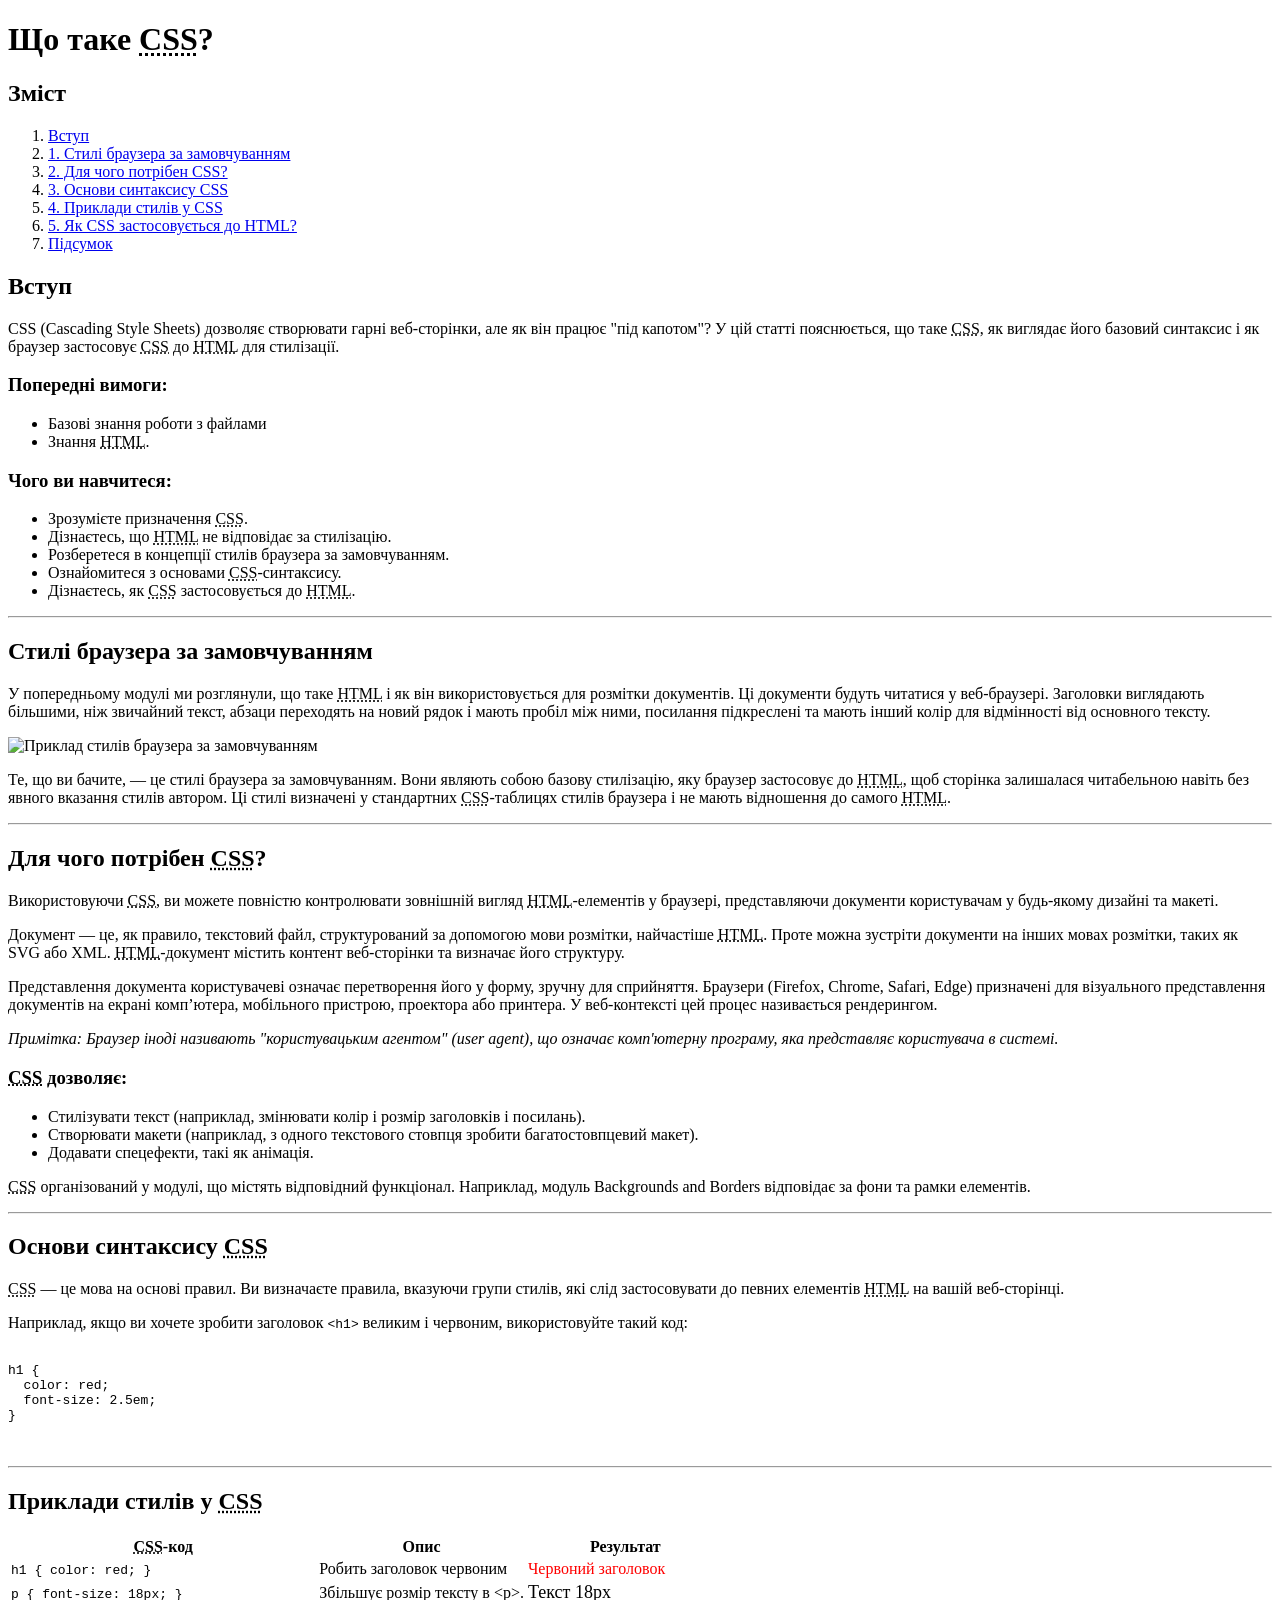
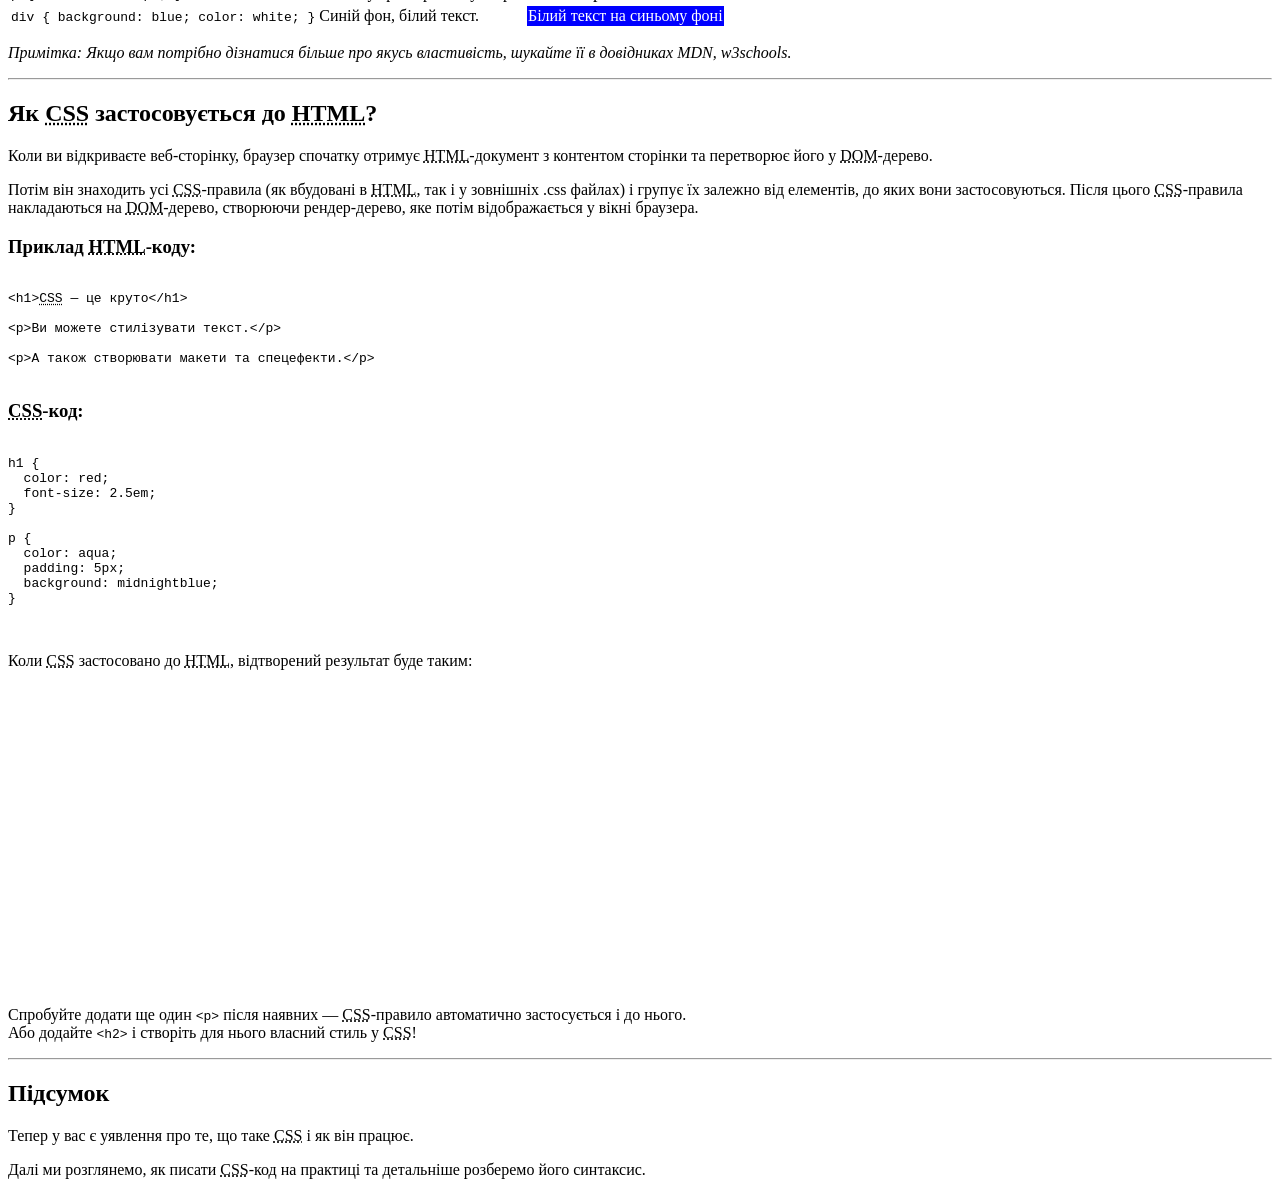
==== lb2_Pipko/lb2_task3_Pipko.html @ 271a4051 "Upload lb2_Pipko" ====
<!-- @format -->

<!doctype html>
<html lang="en">
	<head>
		<meta charset="UTF-8" />
		<meta
			name="viewport"
			content="width=device-width, initial-scale=1.0"
		/>
		<title>Завдання 3. txt2html - Лабораторна робота №2</title>
	</head>
	<body>
		<header>
			<h1>Що таке <abbr title="Cascading Style Sheets">CSS</abbr>?</h1>

			<h2>Зміст</h2>
			<nav>
				<ol>
					<li><a href="#vstup">Вступ</a></li>
					<li>
						<a href="#styli-brauzera-za-zamovchuvannyam">
							1. Стилі браузера за замовчуванням
						</a>
					</li>
					<li>
						<a href="#dlya-choho-potriben-css">
							2. Для чого потрібен CSS?
						</a>
					</li>
					<li>
						<a href="#osnovy-syntaksysu-css">
							3. Основи синтаксису CSS
						</a>
					</li>
					<li>
						<a href="#pryklady-styliv-u-css">
							4. Приклади стилів у CSS
						</a>
					</li>
					<li>
						<a href="#yak-css-zastosovuyetsya-do-html">
							5. Як CSS застосовується до HTML?
						</a>
					</li>
					<li>
						<a href="#pidsumok">Підсумок</a>
					</li>
				</ol>
			</nav>
		</header>
		<main>
			<article>
				<section id="vstup">
					<h2>Вступ</h2>
					<p>
						СSS (Cascading Style Sheets) дозволяє створювати гарні
						веб-сторінки, але як він працює "під капотом"? У цій
						статті пояснюється, що таке
						<abbr title="Cascading Style Sheets">CSS</abbr>, як
						виглядає його базовий синтаксис і як браузер застосовує
						<abbr title="Cascading Style Sheets">CSS</abbr> до
						<abbr title="HyperText Markup Language">HTML</abbr>
						для стилізації.
					</p>
					<h3>Попередні вимоги:</h3>
					<ul>
						<li>Базові знання роботи з файлами</li>
						<li>
							Знання
							<abbr title="HyperText Markup Language">HTML</abbr>.
						</li>
					</ul>

					<h3>Чого ви навчитеся:</h3>
					<ul>
						<li>
							Зрозумієте призначення
							<abbr title="Cascading Style Sheets">CSS</abbr>.
						</li>
						<li>
							Дізнаєтесь, що
							<abbr title="HyperText Markup Language">HTML</abbr>
							не відповідає за стилізацію.
						</li>
						<li>
							Розберетеся в концепції стилів браузера за
							замовчуванням.
						</li>
						<li>
							Ознайомитеся з основами
							<abbr title="Cascading Style Sheets">CSS</abbr
							>-синтаксису.
						</li>
						<li>
							Дізнаєтесь, як
							<abbr title="Cascading Style Sheets">CSS</abbr>
							застосовується до
							<abbr title="HyperText Markup Language">HTML</abbr>.
						</li>
					</ul>
				</section>
				<hr />
				<section id="styli-brauzera-za-zamovchuvannyam">
					<h2>Стилі браузера за замовчуванням</h2>
					<p>
						У попередньому модулі ми розглянули, що таке
						<abbr title="HyperText Markup Language">HTML</abbr> і як
						він використовується для розмітки документів. Ці
						документи будуть читатися у веб-браузері. Заголовки
						виглядають більшими, ніж звичайний текст, абзаци
						переходять на новий рядок і мають пробіл між ними,
						посилання підкреслені та мають інший колір для
						відмінності від основного тексту.
					</p>

					<img
						src="html-example.png"
						alt="Приклад стилів браузера за замовчуванням"
					/>

					<p>
						Те, що ви бачите, — це стилі браузера за замовчуванням.
						Вони являють собою базову стилізацію, яку браузер
						застосовує до
						<abbr title="HyperText Markup Language">HTML</abbr>, щоб
						сторінка залишалася читабельною навіть без явного
						вказання стилів автором. Ці стилі визначені у
						стандартних
						<abbr title="Cascading Style Sheets">CSS</abbr>-таблицях
						стилів браузера і не мають відношення до самого
						<abbr title="HyperText Markup Language">HTML</abbr>.
					</p>
				</section>
				<hr />
				<section id="dlya-choho-potriben-css">
					<h2>
						Для чого потрібен
						<abbr title="Cascading Style Sheets">CSS</abbr>?
					</h2>
					<p>
						Використовуючи
						<abbr title="Cascading Style Sheets">CSS</abbr>, ви
						можете повністю контролювати зовнішній вигляд
						<abbr title="HyperText Markup Language">HTML</abbr
						>-елементів у браузері, представляючи документи
						користувачам у будь-якому дизайні та макеті.
					</p>
					<p>
						Документ — це, як правило, текстовий файл,
						структурований за допомогою мови розмітки, найчастіше
						<abbr title="HyperText Markup Language">HTML</abbr>.
						Проте можна зустріти документи на інших мовах розмітки,
						таких як SVG або XML.
						<abbr title="HyperText Markup Language">HTML</abbr
						>-документ містить контент веб-сторінки та визначає його
						структуру.
					</p>
					<p>
						Представлення документа користувачеві означає
						перетворення його у форму, зручну для сприйняття.
						Браузери (Firefox, Chrome, Safari, Edge) призначені для
						візуального представлення документів на екрані
						комп’ютера, мобільного пристрою, проектора або принтера.
						У веб-контексті цей процес називається рендерингом.
					</p>

					<p>
						<em
							>Примітка: Браузер іноді називають "користувацьким
							агентом" (user agent), що означає комп'ютерну
							програму, яка представляє користувача в системі.
						</em>
					</p>

					<h3>
						<abbr title="Cascading Style Sheets">CSS</abbr>
						дозволяє:
					</h3>
					<ul>
						<li>
							Стилізувати текст (наприклад, змінювати колір і
							розмір заголовків і посилань).
						</li>
						<li>
							Створювати макети (наприклад, з одного текстового
							стовпця зробити багатостовпцевий макет).
						</li>
						<li>Додавати спецефекти, такі як анімація.</li>
					</ul>

					<p>
						<abbr title="Cascading Style Sheets">CSS</abbr>
						організований у модулі, що містять відповідний
						функціонал. Наприклад, модуль Backgrounds and Borders
						відповідає за фони та рамки елементів.
					</p>
				</section>
				<hr />
				<section id="osnovy-syntaksysu-css">
					<h2>
						Основи синтаксису
						<abbr title="Cascading Style Sheets">CSS</abbr>
					</h2>
					<p>
						<abbr title="Cascading Style Sheets">CSS</abbr> — це
						мова на основі правил. Ви визначаєте правила, вказуючи
						групи стилів, які слід застосовувати до певних елементів
						<abbr title="HyperText Markup Language">HTML</abbr> на
						вашій веб-сторінці.
					</p>
					<p>
						Наприклад, якщо ви хочете зробити заголовок
						<code>&lt;h1&gt;</code> великим і червоним,
						використовуйте такий код:
					</p>

					<pre>
                        <code>  
h1 {
  color: red;
  font-size: 2.5em;
}
                        </code>
                    </pre>
				</section>
				<hr />
				<section id="pryklady-styliv-u-css">
					<h2>
						Приклади стилів у
						<abbr title="Cascading Style Sheets">CSS</abbr>
					</h2>
					<table>
						<thead>
							<th>
								<abbr title="Cascading Style Sheets">CSS</abbr
								>-код
							</th>
							<th>Опис</th>
							<th>Результат</th>
						</thead>
						<tbody>
							<tr>
								<td><code>h1 { color: red; }</code></td>
								<td>Робить заголовок червоним</td>
								<td style="color: red">Червоний заголовок</td>
							</tr>
							<tr>
								<td><code>p { font-size: 18px; }</code></td>
								<td>Збільшує розмір тексту в &lt;p&gt;.</td>
								<td style="font-size: 18px">Текст 18px</td>
							</tr>
							<tr>
								<td>
									<code
										>div { background: blue; color: white;
										}</code
									>
								</td>
								<td>Синій фон, білий текст.</td>
								<td style="background: blue; color: white">
									Білий текст на синьому фоні
								</td>
							</tr>
						</tbody>
					</table>

					<p>
						<em
							>Примітка: Якщо вам потрібно дізнатися більше про
							якусь властивість, шукайте її в довідниках MDN,
							w3schools.
						</em>
					</p>
				</section>
				<hr />
				<section id="yak-css-zastosovuyetsya-do-html">
					<h2>
						Як
						<abbr title="Cascading Style Sheets">CSS</abbr>
						застосовується до
						<abbr title="HyperText Markup Language">HTML</abbr>?
					</h2>
					<p>
						Коли ви відкриваєте веб-сторінку, браузер спочатку
						отримує
						<abbr title="HyperText Markup Language">HTML</abbr
						>-документ з контентом сторінки та перетворює його у
						<abbr title="Document Object Model">DOM</abbr>-дерево.
					</p>
					<p>
						Потім він знаходить усі
						<abbr title="Cascading Style Sheets">CSS</abbr>-правила
						(як вбудовані в
						<abbr title="HyperText Markup Language">HTML</abbr>, так
						і у зовнішніх .css файлах) і групує їх залежно від
						елементів, до яких вони застосовуються. Після цього
						<abbr title="Cascading Style Sheets">CSS</abbr>-правила
						накладаються на
						<abbr title="Document Object Model">DOM</abbr>-дерево,
						створюючи рендер-дерево, яке потім відображається у
						вікні браузера.
					</p>

					<h3>
						Приклад
						<abbr title="HyperText Markup Language">HTML</abbr
						>-коду:
					</h3>
					<pre>
    <code>
&lt;h1&gt;<abbr title="Cascading Style Sheets">CSS</abbr> — це круто&lt;/h1&gt;

&lt;p&gt;Ви можете стилізувати текст.&lt;/p&gt;

&lt;p&gt;А також створювати макети та спецефекти.&lt;/p&gt;
    </code>
</pre>

					<h3>
						<abbr title="Cascading Style Sheets">CSS</abbr>-код:
					</h3>
					<pre>
                        <code>
h1 {
  color: red;
  font-size: 2.5em;
}

p {
  color: aqua;
  padding: 5px;
  background: midnightblue;
}
                        </code>
                    </pre>

					<p>
						Коли
						<abbr title="Cascading Style Sheets">CSS</abbr>
						застосовано до
						<abbr title="HyperText Markup Language">HTML</abbr>,
						відтворений результат буде таким:
					</p>
					<iframe
						src="https://stackblitz.com/edit/web-platform-d6bd1y57?embed=1&file=styles.css"
						frameborder="0"
						width="500"
						height="300"
					></iframe>

					<p>
						Спробуйте додати ще один <code>&lt;p&gt;</code> після
						наявних —
						<abbr title="Cascading Style Sheets">CSS</abbr>-правило
						автоматично застосується і до нього. <br />Або додайте
						<code>&lt;h2&gt;</code> і створіть для нього власний
						стиль у <abbr title="Cascading Style Sheets">CSS</abbr>!
					</p>
				</section>
				<hr />
				<section id="pidsumok">
					<h2>Підсумок</h2>

					<p>
						Тепер у вас є уявлення про те, що таке
						<abbr title="Cascading Style Sheets">CSS</abbr> і як він
						працює.
					</p>
					<p>
						Далі ми розглянемо, як писати
						<abbr title="Cascading Style Sheets">CSS</abbr>-код на
						практиці та детальніше розберемо його синтаксис.
					</p>
				</section>
			</article>
		</main>
	</body>
</html>
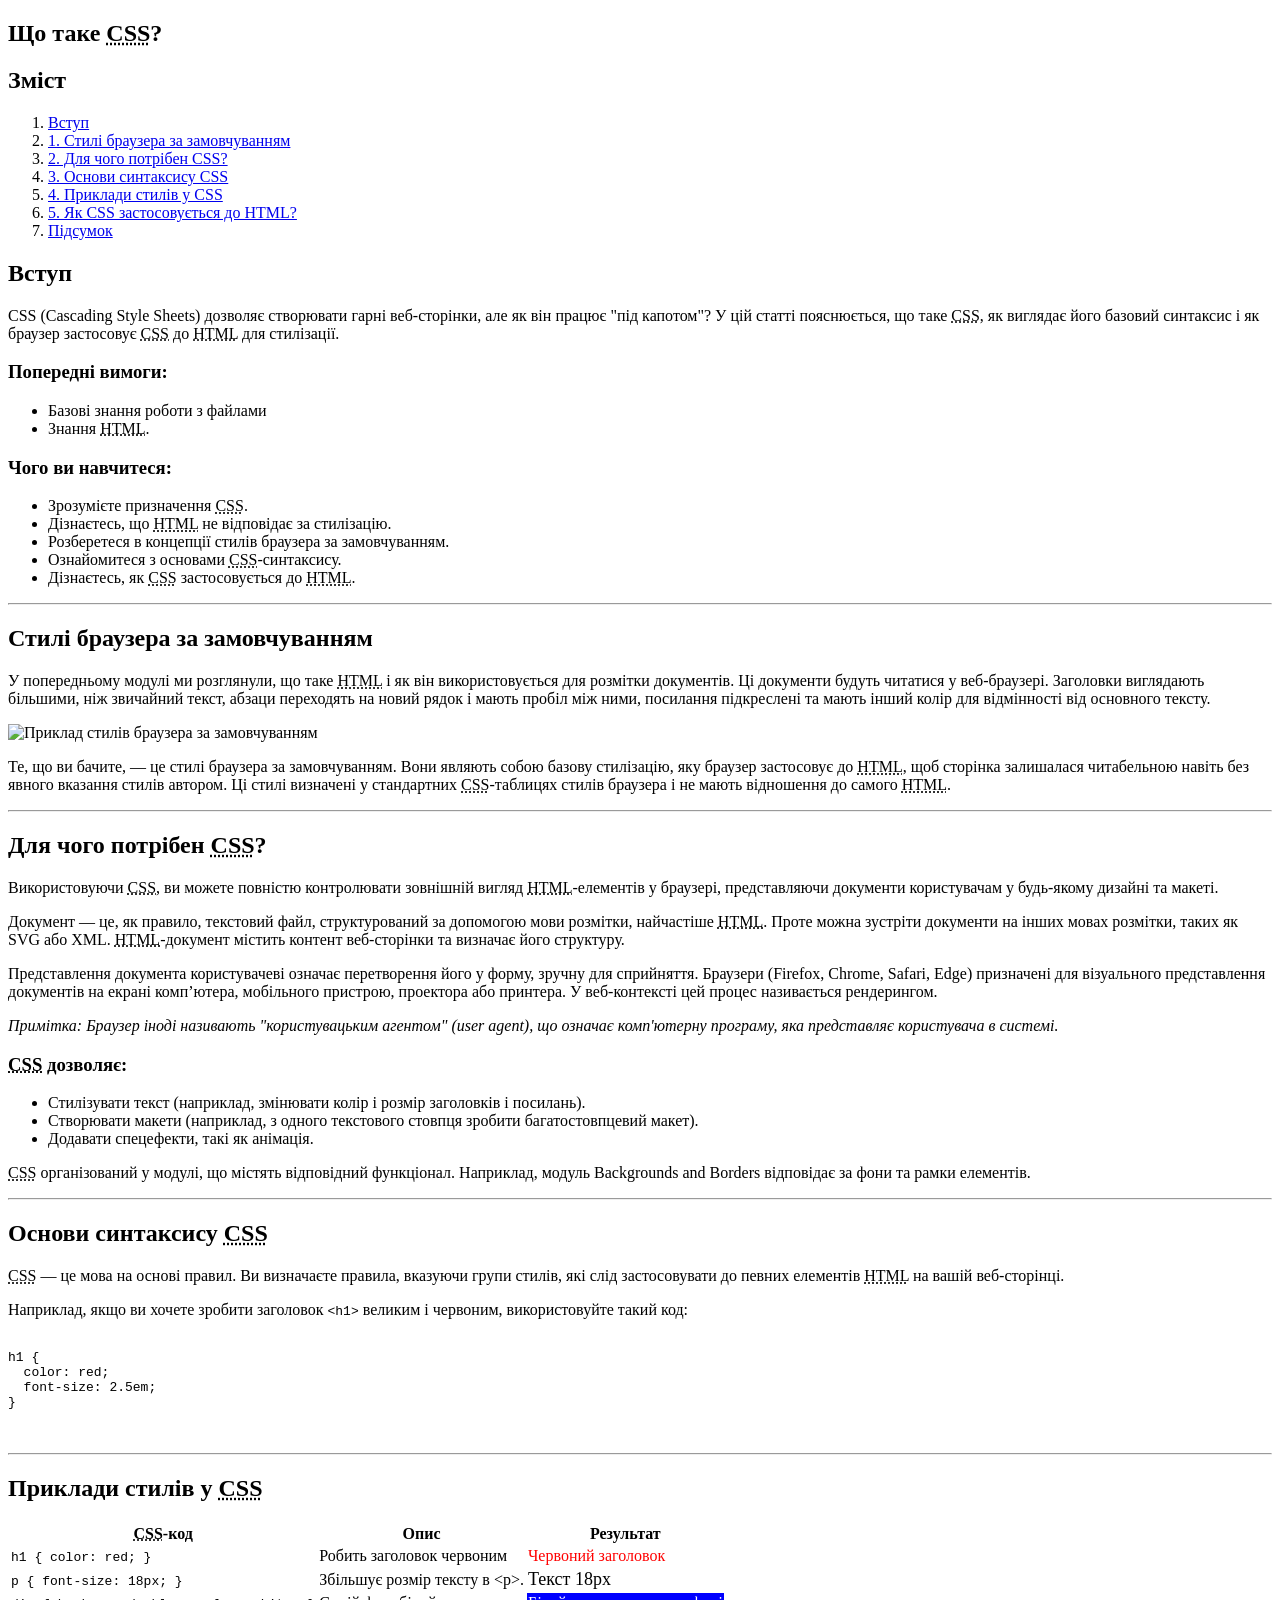
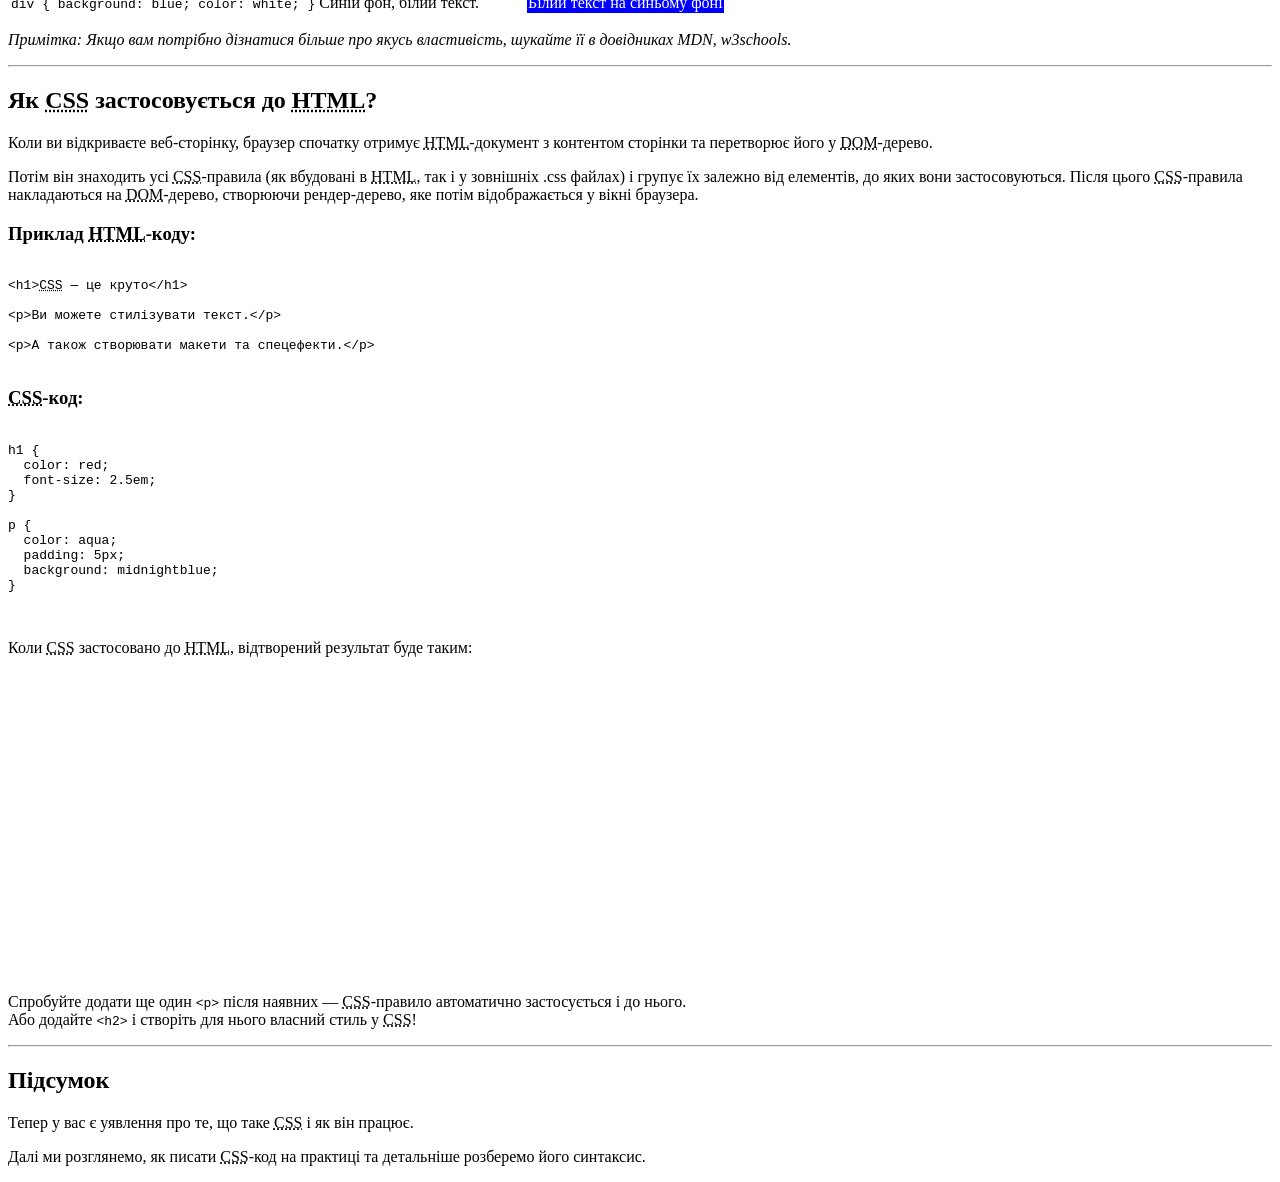
==== commit 5982e029: "Update lb2_Pipko task 3" ====
--- a/lb2_Pipko/lb2_task3_Pipko.html
+++ b/lb2_Pipko/lb2_task3_Pipko.html
@@ -1,7 +1,7 @@
 <!-- @format -->
 
 <!doctype html>
-<html lang="en">
+<html lang="uk">
 	<head>
 		<meta charset="UTF-8" />
 		<meta
@@ -11,46 +11,47 @@
 		<title>Завдання 3. txt2html - Лабораторна робота №2</title>
 	</head>
 	<body>
-		<header>
-			<h1>Що таке <abbr title="Cascading Style Sheets">CSS</abbr>?</h1>
-
-			<h2>Зміст</h2>
-			<nav>
-				<ol>
-					<li><a href="#vstup">Вступ</a></li>
-					<li>
-						<a href="#styli-brauzera-za-zamovchuvannyam">
-							1. Стилі браузера за замовчуванням
-						</a>
-					</li>
-					<li>
-						<a href="#dlya-choho-potriben-css">
-							2. Для чого потрібен CSS?
-						</a>
-					</li>
-					<li>
-						<a href="#osnovy-syntaksysu-css">
-							3. Основи синтаксису CSS
-						</a>
-					</li>
-					<li>
-						<a href="#pryklady-styliv-u-css">
-							4. Приклади стилів у CSS
-						</a>
-					</li>
-					<li>
-						<a href="#yak-css-zastosovuyetsya-do-html">
-							5. Як CSS застосовується до HTML?
-						</a>
-					</li>
-					<li>
-						<a href="#pidsumok">Підсумок</a>
-					</li>
-				</ol>
-			</nav>
-		</header>
 		<main>
 			<article>
+				<h1>
+					Що таке <abbr title="Cascading Style Sheets">CSS</abbr>?
+				</h1>
+				<header>
+					<h2>Зміст</h2>
+					<nav>
+						<ol>
+							<li><a href="#vstup">Вступ</a></li>
+							<li>
+								<a href="#styli-brauzera-za-zamovchuvannyam">
+									1. Стилі браузера за замовчуванням
+								</a>
+							</li>
+							<li>
+								<a href="#dlya-choho-potriben-css">
+									2. Для чого потрібен CSS?
+								</a>
+							</li>
+							<li>
+								<a href="#osnovy-syntaksysu-css">
+									3. Основи синтаксису CSS
+								</a>
+							</li>
+							<li>
+								<a href="#pryklady-styliv-u-css">
+									4. Приклади стилів у CSS
+								</a>
+							</li>
+							<li>
+								<a href="#yak-css-zastosovuyetsya-do-html">
+									5. Як CSS застосовується до HTML?
+								</a>
+							</li>
+							<li>
+								<a href="#pidsumok">Підсумок</a>
+							</li>
+						</ol>
+					</nav>
+				</header>
 				<section id="vstup">
 					<h2>Вступ</h2>
 					<p>
@@ -232,12 +233,15 @@
 					</h2>
 					<table>
 						<thead>
-							<th>
-								<abbr title="Cascading Style Sheets">CSS</abbr
-								>-код
-							</th>
-							<th>Опис</th>
-							<th>Результат</th>
+							<tr>
+								<th>
+									<abbr title="Cascading Style Sheets"
+										>CSS</abbr
+									>-код
+								</th>
+								<th>Опис</th>
+								<th>Результат</th>
+							</tr>
 						</thead>
 						<tbody>
 							<tr>
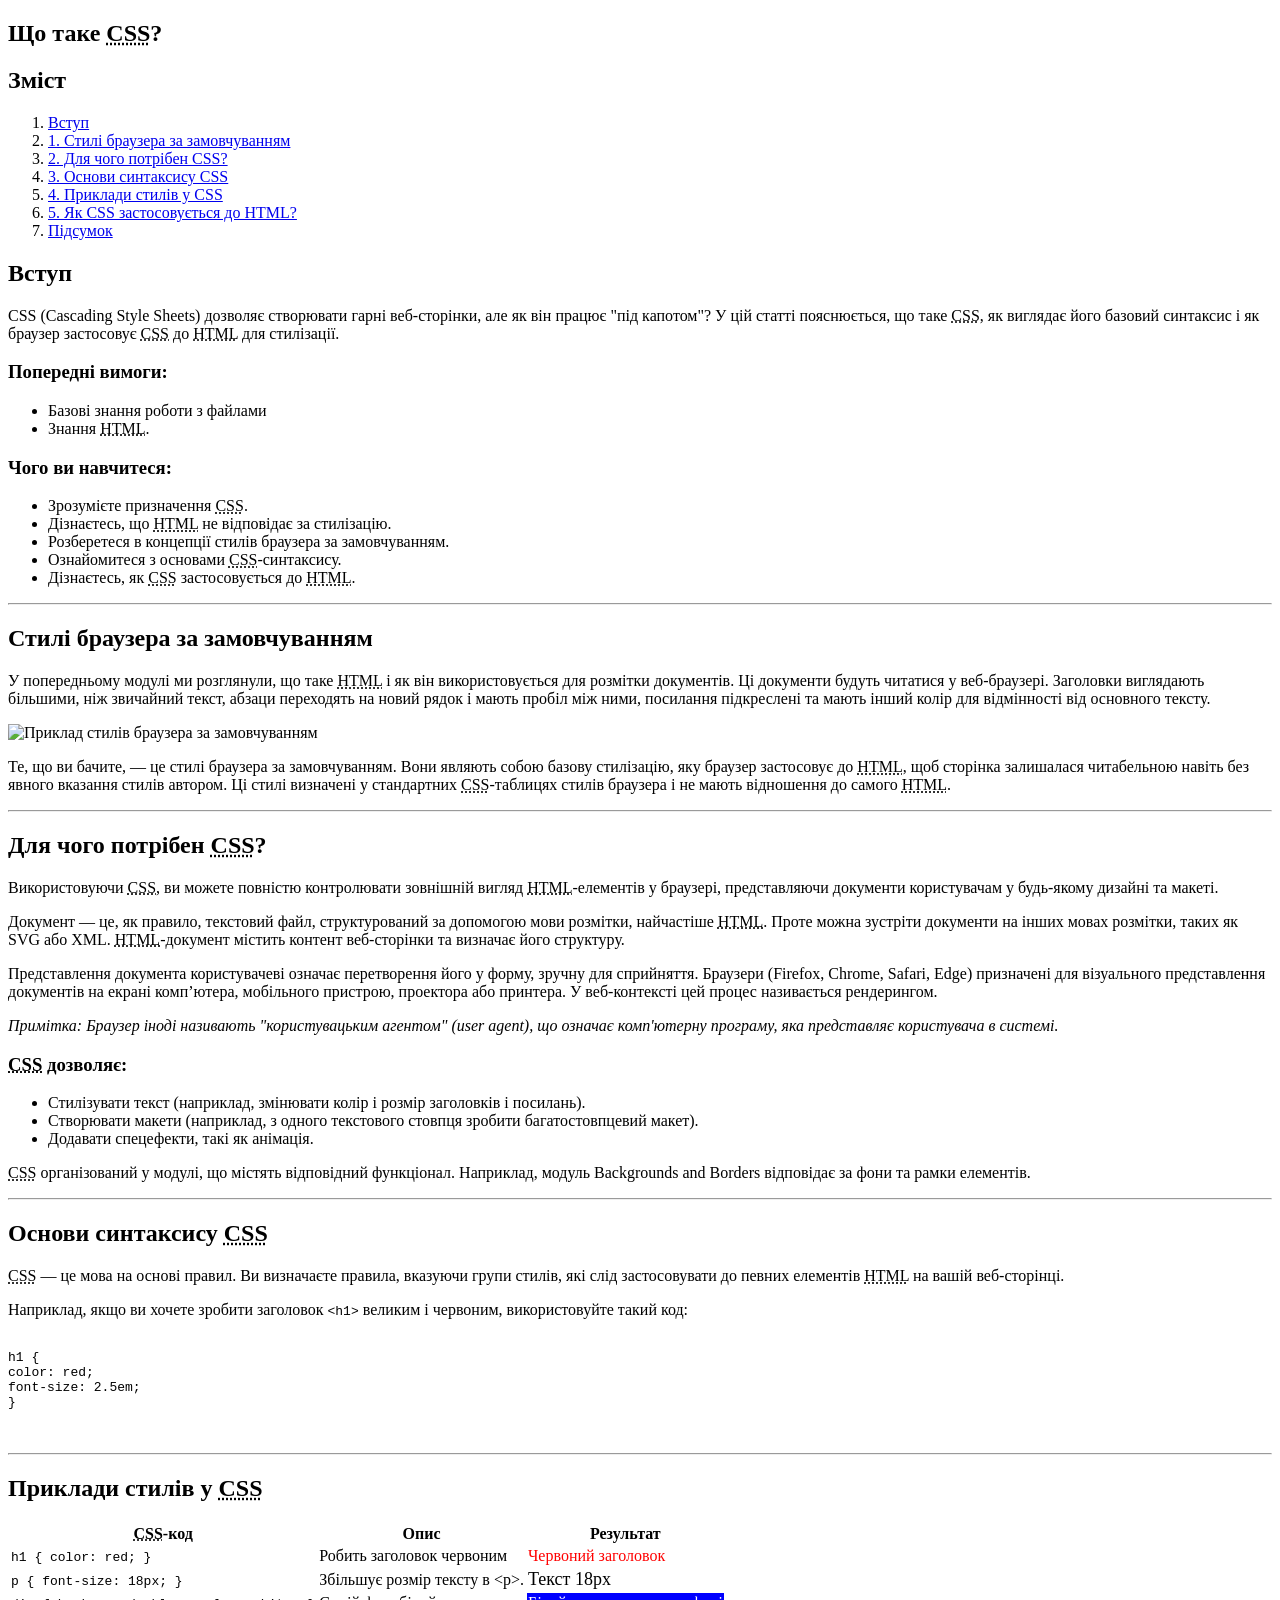
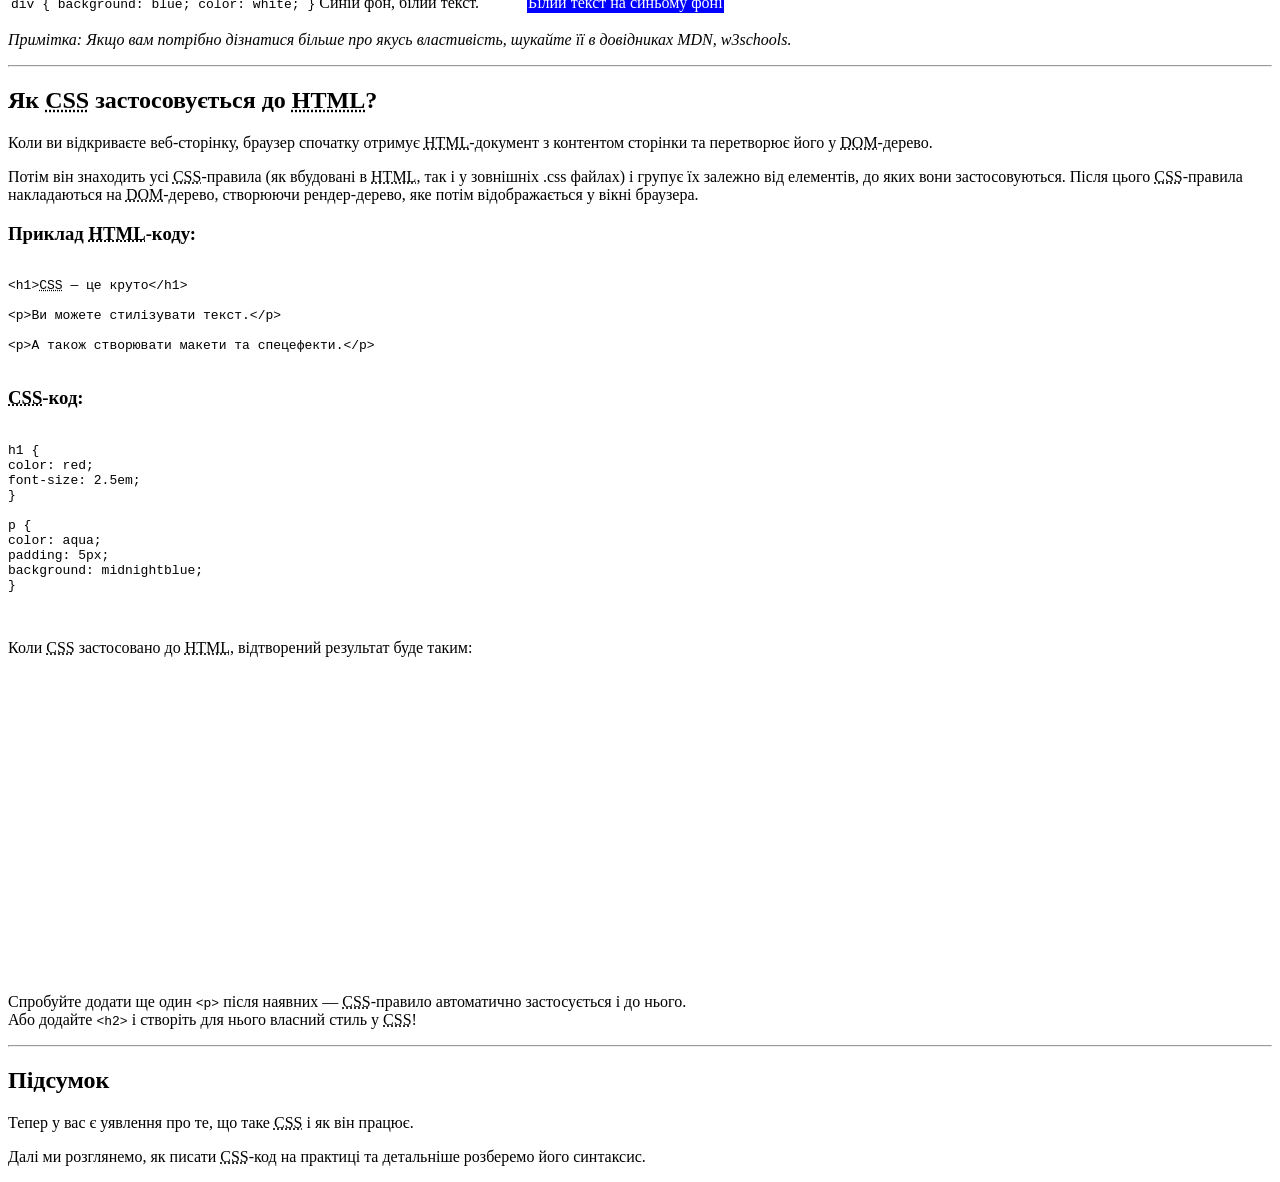
==== commit 186844ef: "lb6_Pipko Updated" ====
--- a/lb2_Pipko/lb2_task3_Pipko.html
+++ b/lb2_Pipko/lb2_task3_Pipko.html
@@ -217,13 +217,13 @@
 					</p>
 
 					<pre>
-                        <code>  
+			<code>  
 h1 {
-  color: red;
-  font-size: 2.5em;
+color: red;
+font-size: 2.5em;
 }
-                        </code>
-                    </pre>
+			</code>
+		</pre>
 				</section>
 				<hr />
 				<section id="pryklady-styliv-u-css">
@@ -312,32 +312,32 @@
 						>-коду:
 					</h3>
 					<pre>
-    <code>
+<code>
 &lt;h1&gt;<abbr title="Cascading Style Sheets">CSS</abbr> — це круто&lt;/h1&gt;
 
 &lt;p&gt;Ви можете стилізувати текст.&lt;/p&gt;
 
 &lt;p&gt;А також створювати макети та спецефекти.&lt;/p&gt;
-    </code>
+</code>
 </pre>
 
 					<h3>
 						<abbr title="Cascading Style Sheets">CSS</abbr>-код:
 					</h3>
 					<pre>
-                        <code>
+			<code>
 h1 {
-  color: red;
-  font-size: 2.5em;
+color: red;
+font-size: 2.5em;
 }
 
 p {
-  color: aqua;
-  padding: 5px;
-  background: midnightblue;
+color: aqua;
+padding: 5px;
+background: midnightblue;
 }
-                        </code>
-                    </pre>
+			</code>
+		</pre>
 
 					<p>
 						Коли
